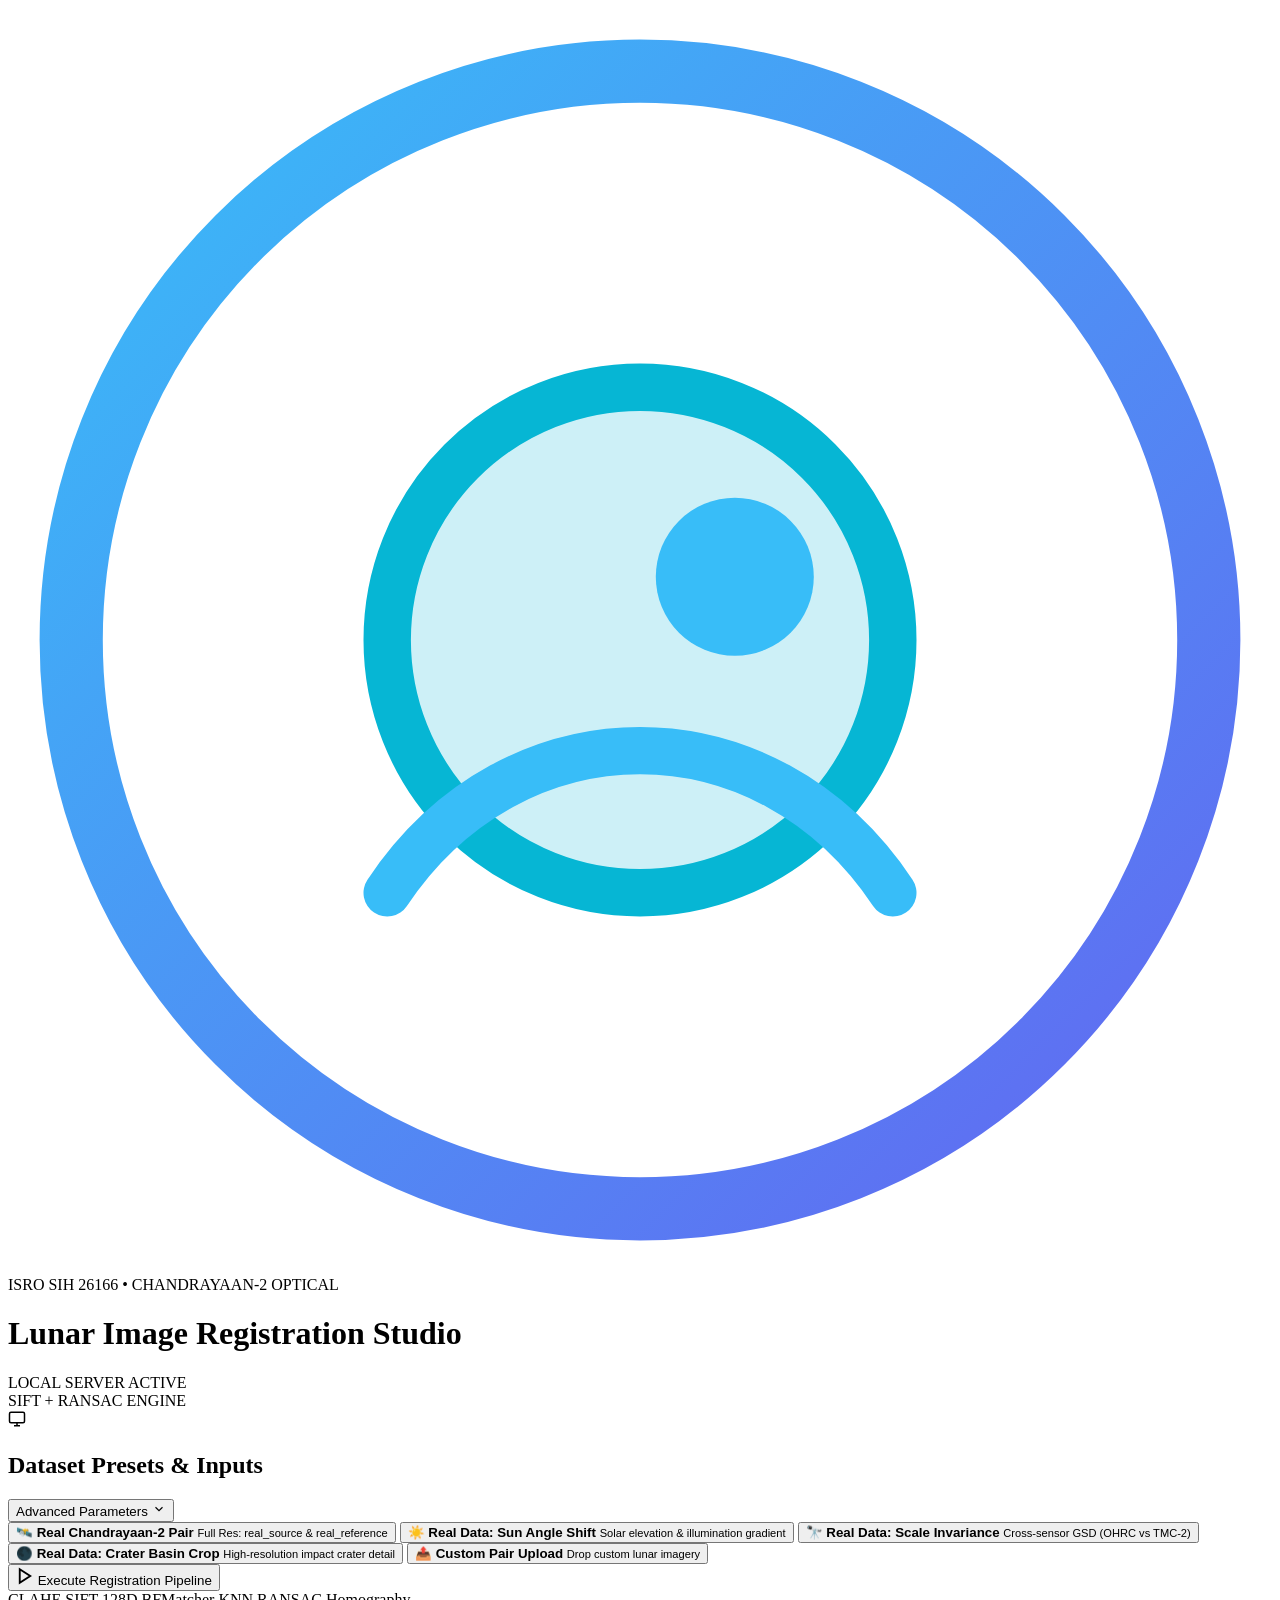
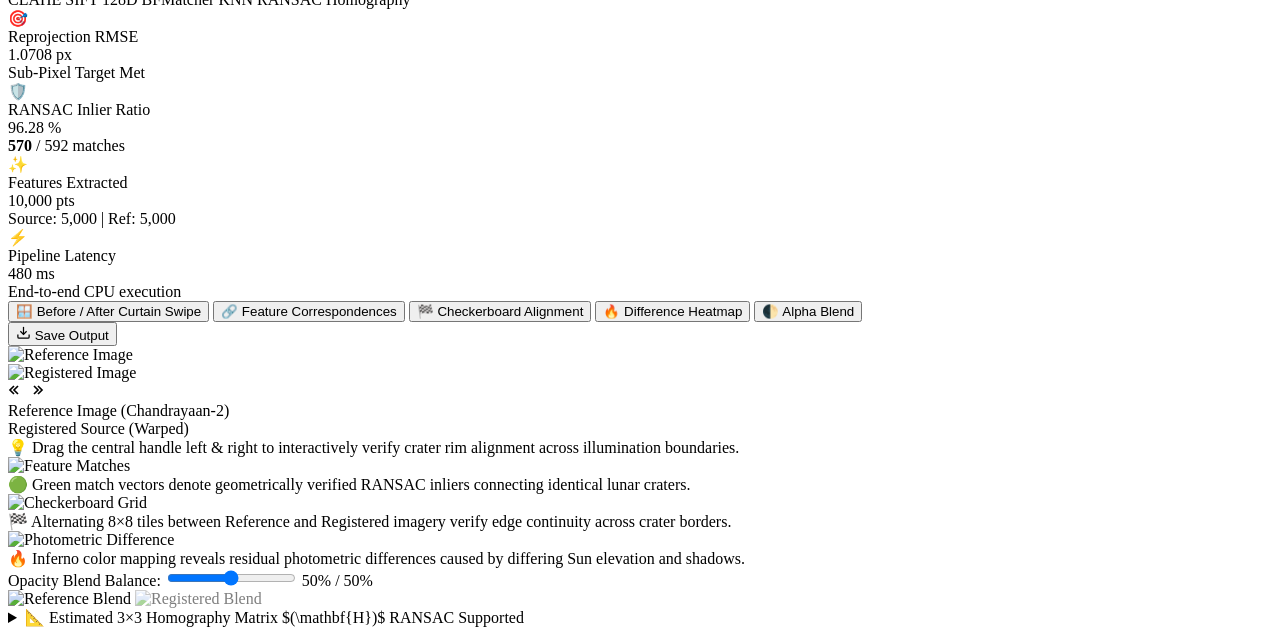
==== web/index.html @ ce44a981 "feat: integrate real Chandrayaan-2 lunar imagery, web studio, benchmarks, and test suite" ====
<!DOCTYPE html>
<html lang="en">
<head>
  <meta charset="UTF-8">
  <meta name="viewport" content="width=device-width, initial-scale=1.0">
  <title>Lunar Image Registration Studio | Chandrayaan-2 Optical Imagery</title>
  <meta name="description" content="Sun-angle and scale invariant image correspondence pipeline for Chandrayaan-2 optical sensors (OHRC, TMC-2, IIRS).">
  <!-- Fonts -->
  <link rel="preconnect" href="https://fonts.googleapis.com">
  <link rel="preconnect" href="https://fonts.gstatic.com" crossorigin>
  <link href="https://fonts.googleapis.com/css2?family=Inter:wght@300;400;500;600;700&family=JetBrains+Mono:wght@400;500;600&family=Outfit:wght@400;500;600;700;800&display=swap" rel="stylesheet">
  <!-- Stylesheet -->
  <link rel="stylesheet" href="/static/css/style.css">
</head>
<body>
  <!-- Starfield background elements -->
  <div class="stars-bg"></div>
  <div class="glow-orb glow-orb-1"></div>
  <div class="glow-orb glow-orb-2"></div>

  <!-- Top Navigation Header -->
  <header class="app-header">
    <div class="header-content">
      <div class="brand-group">
        <div class="mission-crest">
          <svg viewBox="0 0 40 40" fill="none" xmlns="http://www.w3.org/2000/svg">
            <circle cx="20" cy="20" r="18" stroke="url(#crest-grad)" stroke-width="2"/>
            <path d="M20 6 A14 14 0 0 1 34 20 A14 14 0 0 0 20 6 Z" fill="url(#crest-grad)" fill-opacity="0.3"/>
            <circle cx="20" cy="20" r="8" fill="#06b6d4" fill-opacity="0.2" stroke="#06b6d4" stroke-width="1.5"/>
            <circle cx="23" cy="18" r="2.5" fill="#38bdf8"/>
            <path d="M12 28 C16 22 24 22 28 28" stroke="#38bdf8" stroke-width="1.5" stroke-linecap="round"/>
            <defs>
              <linearGradient id="crest-grad" x1="2" y1="2" x2="38" y2="38" gradientUnits="userSpaceOnUse">
                <stop stop-color="#38bdf8"/>
                <stop offset="1" stop-color="#6366f1"/>
              </linearGradient>
            </defs>
          </svg>
        </div>
        <div>
          <div class="mission-tag">
            <span>ISRO SIH 26166</span>
            <span class="dot-separator">•</span>
            <span>CHANDRAYAAN-2 OPTICAL</span>
          </div>
          <h1 class="app-title">Lunar Image Registration Studio</h1>
        </div>
      </div>

      <div class="status-badge-container">
        <div class="status-indicator">
          <span class="pulse-dot"></span>
          <span class="status-text">LOCAL SERVER ACTIVE</span>
        </div>
        <div class="engine-tag">SIFT + RANSAC ENGINE</div>
      </div>
    </div>
  </header>

  <!-- Main Workspace -->
  <main class="main-container">

    <!-- Control & Configuration Bar -->
    <section class="control-panel glass-card">
      <div class="panel-header">
        <div class="section-title">
          <svg width="18" height="18" viewBox="0 0 24 24" fill="none" stroke="currentColor" stroke-width="2">
            <rect x="2" y="3" width="20" height="14" rx="2" ry="2"></rect>
            <line x1="8" y1="21" x2="16" y2="21"></line>
            <line x1="12" y1="17" x2="12" y2="21"></line>
          </svg>
          <h2>Dataset Presets & Inputs</h2>
        </div>
        <button id="toggle-advanced-btn" class="text-btn">
          <span id="advanced-label">Advanced Parameters</span>
          <svg class="chevron-icon" width="14" height="14" viewBox="0 0 24 24" fill="none" stroke="currentColor" stroke-width="2">
            <polyline points="6 9 12 15 18 9"></polyline>
          </svg>
        </button>
      </div>

      <!-- Preset Pills -->
      <div class="preset-selector">
        <button class="preset-btn active" data-preset="primary" id="preset-primary">
          <span class="preset-icon">🛰️</span>
          <span class="preset-info">
            <strong>Real Chandrayaan-2 Pair</strong>
            <small>Full Res: real_source & real_reference</small>
          </span>
        </button>

        <button class="preset-btn" data-preset="illumination" id="preset-illumination">
          <span class="preset-icon">☀️</span>
          <span class="preset-info">
            <strong>Real Data: Sun Angle Shift</strong>
            <small>Solar elevation & illumination gradient</small>
          </span>
        </button>

        <button class="preset-btn" data-preset="scale" id="preset-scale">
          <span class="preset-icon">🔭</span>
          <span class="preset-info">
            <strong>Real Data: Scale Invariance</strong>
            <small>Cross-sensor GSD (OHRC vs TMC-2)</small>
          </span>
        </button>

        <button class="preset-btn" data-preset="crater_crop" id="preset-crater">
          <span class="preset-icon">🌑</span>
          <span class="preset-info">
            <strong>Real Data: Crater Basin Crop</strong>
            <small>High-resolution impact crater detail</small>
          </span>
        </button>

        <button class="preset-btn" data-preset="custom" id="preset-custom">
          <span class="preset-icon">📤</span>
          <span class="preset-info">
            <strong>Custom Pair Upload</strong>
            <small>Drop custom lunar imagery</small>
          </span>
        </button>
      </div>

      <!-- Custom Upload Drawer (hidden by default) -->
      <div id="custom-upload-zone" class="upload-zone-container" style="display: none;">
        <div class="upload-box" id="drop-reference">
          <input type="file" id="ref-file-input" accept="image/*" class="file-input-hidden">
          <div class="upload-box-content">
            <div class="upload-icon">📥</div>
            <p class="upload-label"><strong>Reference Image</strong> (e.g. TMC-2 / Kaguya)</p>
            <span class="file-chosen-name" id="ref-chosen-name">No file selected</span>
          </div>
        </div>

        <div class="upload-box" id="drop-source">
          <input type="file" id="src-file-input" accept="image/*" class="file-input-hidden">
          <div class="upload-box-content">
            <div class="upload-icon">📥</div>
            <p class="upload-label"><strong>Source Image</strong> (e.g. OHRC / Multi-pass)</p>
            <span class="file-chosen-name" id="src-chosen-name">No file selected</span>
          </div>
        </div>
      </div>

      <!-- Advanced Hyperparameters Accordion -->
      <div id="advanced-params-drawer" class="advanced-params-grid" style="display: none;">
        <div class="param-card">
          <div class="param-header">
            <label for="param-nfeatures">SIFT Max Features</label>
            <span class="param-val" id="val-nfeatures">5000</span>
          </div>
          <input type="range" id="param-nfeatures" min="1000" max="8000" step="500" value="5000">
        </div>

        <div class="param-card">
          <div class="param-header">
            <label for="param-ratio">Lowe's Ratio Threshold</label>
            <span class="param-val" id="val-ratio">0.75</span>
          </div>
          <input type="range" id="param-ratio" min="0.50" max="0.95" step="0.05" value="0.75">
        </div>

        <div class="param-card">
          <div class="param-header">
            <label for="param-ransac">RANSAC Reproj Threshold (px)</label>
            <span class="param-val" id="val-ransac">5.0</span>
          </div>
          <input type="range" id="param-ransac" min="1.0" max="10.0" step="0.5" value="5.0">
        </div>

        <div class="param-card">
          <div class="param-header">
            <label for="param-clahe">CLAHE Contrast Clip</label>
            <span class="param-val" id="val-clahe">2.0</span>
          </div>
          <input type="range" id="param-clahe" min="1.0" max="6.0" step="0.5" value="2.0">
        </div>
      </div>

      <!-- Action Bar -->
      <div class="panel-action-bar">
        <button id="run-btn" class="primary-btn glow-btn">
          <span class="btn-spinner" id="btn-spinner" style="display: none;"></span>
          <svg id="btn-icon" width="18" height="18" viewBox="0 0 24 24" fill="none" stroke="currentColor" stroke-width="2.5">
            <polygon points="5 3 19 12 5 21 5 3"></polygon>
          </svg>
          <span id="btn-text">Execute Registration Pipeline</span>
        </button>
        <div class="pipeline-tags">
          <span class="tech-pill">CLAHE</span>
          <span class="tech-pill">SIFT 128D</span>
          <span class="tech-pill">BFMatcher KNN</span>
          <span class="tech-pill">RANSAC Homography</span>
        </div>
      </div>
    </section>

    <!-- Real-time Telemetry Metrics Grid -->
    <section class="telemetry-grid">
      <div class="metric-card glass-card card-cyan">
        <div class="metric-icon">🎯</div>
        <div class="metric-meta">
          <span class="metric-label">Reprojection RMSE</span>
          <div class="metric-number-group">
            <span class="metric-value" id="metric-rmse">1.0708</span>
            <span class="metric-unit">px</span>
          </div>
          <span class="metric-badge badge-success">Sub-Pixel Target Met</span>
        </div>
      </div>

      <div class="metric-card glass-card card-emerald">
        <div class="metric-icon">🛡️</div>
        <div class="metric-meta">
          <span class="metric-label">RANSAC Inlier Ratio</span>
          <div class="metric-number-group">
            <span class="metric-value" id="metric-inlier-ratio">96.28</span>
            <span class="metric-unit">%</span>
          </div>
          <span class="metric-subtext"><strong id="metric-inliers">570</strong> / <span id="metric-matches">592</span> matches</span>
        </div>
      </div>

      <div class="metric-card glass-card card-indigo">
        <div class="metric-icon">✨</div>
        <div class="metric-meta">
          <span class="metric-label">Features Extracted</span>
          <div class="metric-number-group">
            <span class="metric-value" id="metric-keypoints">10,000</span>
            <span class="metric-unit">pts</span>
          </div>
          <span class="metric-subtext">Source: <span id="metric-src-kp">5,000</span> | Ref: <span id="metric-ref-kp">5,000</span></span>
        </div>
      </div>

      <div class="metric-card glass-card card-purple">
        <div class="metric-icon">⚡</div>
        <div class="metric-meta">
          <span class="metric-label">Pipeline Latency</span>
          <div class="metric-number-group">
            <span class="metric-value" id="metric-latency">480</span>
            <span class="metric-unit">ms</span>
          </div>
          <span class="metric-subtext">End-to-end CPU execution</span>
        </div>
      </div>
    </section>

    <!-- Visualization Studio Area -->
    <section class="visualizer-section glass-card">
      <div class="visualizer-header">
        <div class="tab-list">
          <button class="vis-tab active" data-tab="split">
            <span>🪟 Before / After Curtain Swipe</span>
          </button>
          <button class="vis-tab" data-tab="matches">
            <span>🔗 Feature Correspondences</span>
          </button>
          <button class="vis-tab" data-tab="checkerboard">
            <span>🏁 Checkerboard Alignment</span>
          </button>
          <button class="vis-tab" data-tab="difference">
            <span>🔥 Difference Heatmap</span>
          </button>
          <button class="vis-tab" data-tab="blend">
            <span>🌓 Alpha Blend</span>
          </button>
        </div>

        <div class="vis-actions">
          <button id="download-reg-btn" class="secondary-btn" title="Download Registered Image">
            <svg width="15" height="15" viewBox="0 0 24 24" fill="none" stroke="currentColor" stroke-width="2">
              <path d="M21 15v4a2 2 0 0 1-2 2H5a2 2 0 0 1-2-2v-4"></path>
              <polyline points="7 10 12 15 17 10"></polyline>
              <line x1="12" y1="15" x2="12" y2="3"></line>
            </svg>
            <span>Save Output</span>
          </button>
        </div>
      </div>

      <!-- Tab Viewport Container -->
      <div class="tab-viewport">

        <!-- 1. Interactive Split Curtain View -->
        <div class="view-panel active" id="panel-split">
          <div class="split-container" id="split-wrapper">
            <img id="img-reference-bottom" src="" alt="Reference Image" class="split-img base-layer">
            <div class="split-overlay-wrapper" id="split-overlay">
              <img id="img-registered-top" src="" alt="Registered Image" class="split-img top-layer">
            </div>
            <div class="split-divider" id="split-handle">
              <div class="handle-thumb">
                <svg width="16" height="16" viewBox="0 0 24 24" fill="none" stroke="currentColor" stroke-width="2.5">
                  <polyline points="15 18 9 12 15 6"></polyline>
                  <polyline points="9 18 3 12 9 6"></polyline>
                </svg>
                <svg width="16" height="16" viewBox="0 0 24 24" fill="none" stroke="currentColor" stroke-width="2.5">
                  <polyline points="9 18 15 12 9 6"></polyline>
                  <polyline points="15 18 21 12 15 6"></polyline>
                </svg>
              </div>
            </div>
            <div class="layer-pill pill-left">Reference Image (Chandrayaan-2)</div>
            <div class="layer-pill pill-right">Registered Source (Warped)</div>
          </div>
          <div class="view-helper">
            <span>💡 Drag the central handle left & right to interactively verify crater rim alignment across illumination boundaries.</span>
          </div>
        </div>

        <!-- 2. Matches View -->
        <div class="view-panel" id="panel-matches">
          <div class="image-frame">
            <img id="img-matches" src="" alt="Feature Matches" class="fit-image">
          </div>
          <div class="view-helper">
            <span>🟢 Green match vectors denote geometrically verified RANSAC inliers connecting identical lunar craters.</span>
          </div>
        </div>

        <!-- 3. Checkerboard View -->
        <div class="view-panel" id="panel-checkerboard">
          <div class="image-frame">
            <img id="img-checkerboard" src="" alt="Checkerboard Grid" class="fit-image">
          </div>
          <div class="view-helper">
            <span>🏁 Alternating 8×8 tiles between Reference and Registered imagery verify edge continuity across crater borders.</span>
          </div>
        </div>

        <!-- 4. Difference Heatmap View -->
        <div class="view-panel" id="panel-difference">
          <div class="image-frame">
            <img id="img-difference" src="" alt="Photometric Difference" class="fit-image">
          </div>
          <div class="view-helper">
            <span>🔥 Inferno color mapping reveals residual photometric differences caused by differing Sun elevation and shadows.</span>
          </div>
        </div>

        <!-- 5. Alpha Blend View -->
        <div class="view-panel" id="panel-blend">
          <div class="blend-controls">
            <label for="blend-slider">Opacity Blend Balance:</label>
            <input type="range" id="blend-slider" min="0" max="100" value="50">
            <span id="blend-val">50% / 50%</span>
          </div>
          <div class="blend-container">
            <img id="img-blend-ref" src="" alt="Reference Blend" class="blend-layer blend-base">
            <img id="img-blend-reg" src="" alt="Registered Blend" class="blend-layer blend-top" style="opacity: 0.5;">
          </div>
        </div>

      </div>

    </section>

    <!-- Transformation Matrix Accordion -->
    <details class="matrix-accordion glass-card">
      <summary class="matrix-summary">
        <span>📐 Estimated 3×3 Homography Matrix $(\mathbf{H})$</span>
        <span class="matrix-badge">RANSAC Supported</span>
      </summary>
      <div class="matrix-content">
        <pre id="matrix-display" class="matrix-code">Loading matrix...</pre>
      </div>
    </details>

  </main>

  <!-- Notification Toast -->
  <div id="toast" class="toast"></div>

  <!-- JavaScript -->
  <script src="/static/js/app.js"></script>
</body>
</html>
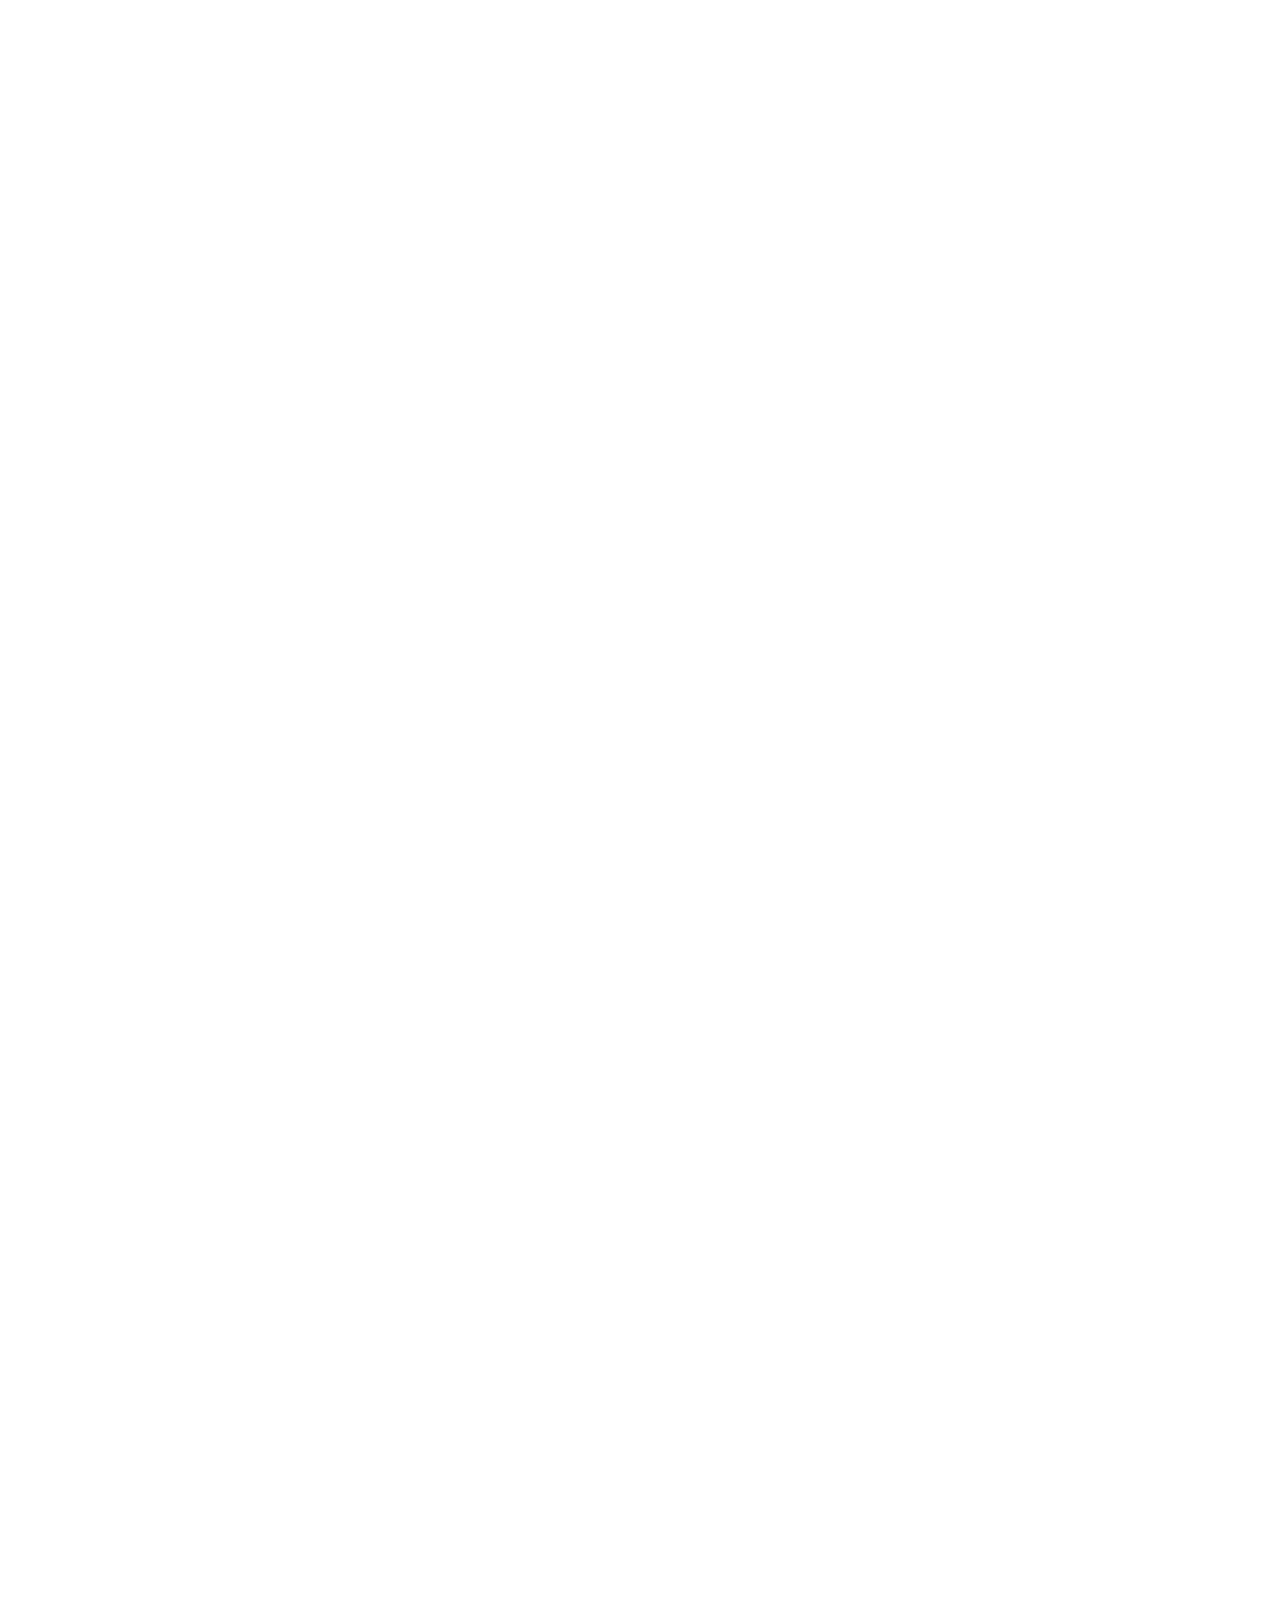
==== commit cabfb4a8: "feat(ui): mission controller aerospace HUD overhaul with Floating UI, AOS, Lucide, and starfield can" ====
--- a/web/index.html
+++ b/web/index.html
@@ -3,353 +3,611 @@
 <head>
   <meta charset="UTF-8">
   <meta name="viewport" content="width=device-width, initial-scale=1.0">
-  <title>Lunar Image Registration Studio | Chandrayaan-2 Optical Imagery</title>
-  <meta name="description" content="Sun-angle and scale invariant image correspondence pipeline for Chandrayaan-2 optical sensors (OHRC, TMC-2, IIRS).">
-  <!-- Fonts -->
+  <title>Chandrayaan-2 Lunar Optical Registration Console | ISRO Deep Space Mission Operations</title>
+  <meta name="description" content="Mission-grade Sun-angle and scale invariant image correspondence console for Chandrayaan-2 optical sensors (OHRC, TMC-2, IIRS).">
+  
+  <!-- Premium Fonts: Space Grotesk, Chakra Petch, Inter, JetBrains Mono -->
   <link rel="preconnect" href="https://fonts.googleapis.com">
   <link rel="preconnect" href="https://fonts.gstatic.com" crossorigin>
-  <link href="https://fonts.googleapis.com/css2?family=Inter:wght@300;400;500;600;700&family=JetBrains+Mono:wght@400;500;600&family=Outfit:wght@400;500;600;700;800&display=swap" rel="stylesheet">
-  <!-- Stylesheet -->
+  <link href="https://fonts.googleapis.com/css2?family=Chakra+Petch:wght@400;500;600;700&family=Inter:wght@300;400;500;600;700&family=JetBrains+Mono:wght@400;500;600;700&family=Space+Grotesk:wght@400;500;600;700&display=swap" rel="stylesheet">
+  
+  <!-- AOS (Animate On Scroll) Library -->
+  <link rel="stylesheet" href="https://unpkg.com/aos@2.3.1/dist/aos.css">
+  
+  <!-- Main Mission Control Stylesheet -->
   <link rel="stylesheet" href="/static/css/style.css">
+
+  <!-- Lucide Icons -->
+  <script src="https://unpkg.com/lucide@latest"></script>
+  
+  <!-- Floating UI -->
+  <script src="https://cdn.jsdelivr.net/npm/@floating-ui/core@1.6.0/dist/floating-ui.core.umd.min.js"></script>
+  <script src="https://cdn.jsdelivr.net/npm/@floating-ui/dom@1.6.3/dist/floating-ui.dom.umd.min.js"></script>
+  
+  <!-- AOS Script -->
+  <script src="https://unpkg.com/aos@2.3.1/dist/aos.js"></script>
 </head>
-<body>
-  <!-- Starfield background elements -->
-  <div class="stars-bg"></div>
-  <div class="glow-orb glow-orb-1"></div>
-  <div class="glow-orb glow-orb-2"></div>
-
-  <!-- Top Navigation Header -->
-  <header class="app-header">
-    <div class="header-content">
-      <div class="brand-group">
-        <div class="mission-crest">
-          <svg viewBox="0 0 40 40" fill="none" xmlns="http://www.w3.org/2000/svg">
-            <circle cx="20" cy="20" r="18" stroke="url(#crest-grad)" stroke-width="2"/>
-            <path d="M20 6 A14 14 0 0 1 34 20 A14 14 0 0 0 20 6 Z" fill="url(#crest-grad)" fill-opacity="0.3"/>
-            <circle cx="20" cy="20" r="8" fill="#06b6d4" fill-opacity="0.2" stroke="#06b6d4" stroke-width="1.5"/>
-            <circle cx="23" cy="18" r="2.5" fill="#38bdf8"/>
-            <path d="M12 28 C16 22 24 22 28 28" stroke="#38bdf8" stroke-width="1.5" stroke-linecap="round"/>
-            <defs>
-              <linearGradient id="crest-grad" x1="2" y1="2" x2="38" y2="38" gradientUnits="userSpaceOnUse">
-                <stop stop-color="#38bdf8"/>
-                <stop offset="1" stop-color="#6366f1"/>
-              </linearGradient>
-            </defs>
-          </svg>
-        </div>
-        <div>
-          <div class="mission-tag">
-            <span>ISRO SIH 26166</span>
-            <span class="dot-separator">•</span>
-            <span>CHANDRAYAAN-2 OPTICAL</span>
-          </div>
-          <h1 class="app-title">Lunar Image Registration Studio</h1>
-        </div>
-      </div>
-
-      <div class="status-badge-container">
-        <div class="status-indicator">
-          <span class="pulse-dot"></span>
-          <span class="status-text">LOCAL SERVER ACTIVE</span>
-        </div>
-        <div class="engine-tag">SIFT + RANSAC ENGINE</div>
+<body class="mission-control-theme">
+  <!-- Interactive Canvas Starfield and Cosmic Atmosphere -->
+  <canvas id="starfield-canvas" class="starfield-canvas"></canvas>
+  <div class="space-ambient-glow glow-cyan"></div>
+  <div class="space-ambient-glow glow-indigo"></div>
+  <div class="space-ambient-glow glow-amber"></div>
+
+  <!-- Top Aerospace Telemetry Header -->
+  <header class="mission-header" data-aos="fade-down" data-aos-duration="700">
+    <div class="header-inner">
+      
+      <!-- Brand & Mission Badge -->
+      <div class="mission-brand">
+        <div class="mission-crest-wrapper">
+          <div class="radar-sweep-ring"></div>
+          <div class="crest-core">
+            <i data-lucide="orbit" class="crest-icon"></i>
+          </div>
+        </div>
+
+        <div class="brand-text-block">
+          <div class="sub-agency-tag">
+            <span class="agency-callsign">ISRO // DEEP SPACE NETWORK</span>
+            <span class="separator-bullet">/</span>
+            <span class="payload-tag">CHANDRAYAAN-2 OPTICAL PAYLOAD</span>
+            <span class="separator-bullet">/</span>
+            <span class="polar-tag">100 KM POLAR ORBIT</span>
+          </div>
+          <h1 class="console-title">Lunar Surface Registration Console</h1>
+        </div>
+      </div>
+
+      <!-- Live Flight Telemetry Status Bar -->
+      <div class="flight-telemetry-bar">
+        
+        <!-- Live Mission Clock -->
+        <div class="telemetry-pill clock-pill" data-tooltip="Orbital Mission Elapsed Time (UTC)">
+          <i data-lucide="clock" class="pill-icon"></i>
+          <div class="pill-data">
+            <span class="pill-label">MISSION UTC</span>
+            <span class="pill-value mono-val" id="mission-clock">--:--:-- UTC</span>
+          </div>
+        </div>
+
+        <!-- Lunar Sub-Solar Angle Indicator -->
+        <div class="telemetry-pill orbit-pill" data-tooltip="Simulated Sun Elevation Azimuth and Optical Orbit Ground Track">
+          <div class="moon-phase-mini" id="mini-moon-phase">
+            <div class="moon-disk">
+              <div class="moon-shadow"></div>
+            </div>
+          </div>
+          <div class="pill-data">
+            <span class="pill-label">SUN ELEVATION</span>
+            <span class="pill-value mono-val">38.4° OBLIQUE</span>
+          </div>
+        </div>
+
+        <!-- Sensor Health -->
+        <div class="telemetry-pill status-pill" data-tooltip="High-Resolution Optical Ingestion Pipeline Status">
+          <span class="radar-blip"></span>
+          <div class="pill-data">
+            <span class="pill-label">PIPELINE CORE</span>
+            <span class="pill-value status-active">ONLINE • SIFT+RANSAC</span>
+          </div>
+        </div>
+
+        <!-- Audio Telemetry Toggle -->
+        <button id="audio-toggle-btn" class="audio-hud-btn" data-tooltip="Toggle Mission Control Sound FX" aria-label="Toggle Mission Audio">
+          <i data-lucide="volume-2" id="audio-icon"></i>
+        </button>
+
+      </div>
+    </div>
+
+    <!-- Telemetry Ticker Strip -->
+    <div class="telemetry-ticker-strip">
+      <div class="ticker-content">
+        <span class="ticker-item"><strong class="cyan">PRIMARY SENSORS:</strong> OHRC (0.25m GSD) • TMC-2 (5.0m STEREO)</span>
+        <span class="ticker-sep">■</span>
+        <span class="ticker-item"><strong class="emerald">GEOREFERENCING:</strong> SELENE/KAGUYA TC & LROC WAC FRAMEWORKS</span>
+        <span class="ticker-sep">■</span>
+        <span class="ticker-item"><strong class="indigo">TARGET REGION:</strong> DIOPHANTUS / TYCHO CRATER EJECTA BLANKET</span>
+        <span class="ticker-sep">■</span>
+        <span class="ticker-item"><strong class="amber">CONSTRAINTS:</strong> SUN-ANGLE ILLUMINATION & MULTI-GSD SCALE INVARIANCE</span>
       </div>
     </div>
   </header>
 
-  <!-- Main Workspace -->
-  <main class="main-container">
-
-    <!-- Control & Configuration Bar -->
-    <section class="control-panel glass-card">
-      <div class="panel-header">
-        <div class="section-title">
-          <svg width="18" height="18" viewBox="0 0 24 24" fill="none" stroke="currentColor" stroke-width="2">
-            <rect x="2" y="3" width="20" height="14" rx="2" ry="2"></rect>
-            <line x1="8" y1="21" x2="16" y2="21"></line>
-            <line x1="12" y1="17" x2="12" y2="21"></line>
-          </svg>
-          <h2>Dataset Presets & Inputs</h2>
-        </div>
-        <button id="toggle-advanced-btn" class="text-btn">
-          <span id="advanced-label">Advanced Parameters</span>
-          <svg class="chevron-icon" width="14" height="14" viewBox="0 0 24 24" fill="none" stroke="currentColor" stroke-width="2">
-            <polyline points="6 9 12 15 18 9"></polyline>
-          </svg>
+  <!-- Main Flight Operations Console -->
+  <main class="console-workspace">
+
+    <!-- TOP SECTION: Observation Pair Selection & Control Bay -->
+    <section class="hud-card mission-control-bay" data-aos="fade-up" data-aos-duration="600">
+      
+      <!-- Panel Header -->
+      <div class="hud-card-header">
+        <div class="hud-title-group">
+          <div class="hud-bracket left"></div>
+          <i data-lucide="layers" class="hud-icon cyan"></i>
+          <div>
+            <h2 class="hud-heading">Optical Observation Datasets</h2>
+            <p class="hud-subheading">Select calibrated real Chandrayaan-2 lunar optical imagery or ingest custom mission frames</p>
+          </div>
+          <div class="hud-bracket right"></div>
+        </div>
+
+        <button id="toggle-advanced-btn" class="hud-secondary-btn" data-tooltip="Configure feature extraction density, Lowe's ratio, and RANSAC threshold">
+          <i data-lucide="sliders" class="btn-icon-svg"></i>
+          <span id="advanced-label">Algorithm Parameters</span>
+          <i data-lucide="chevron-down" class="chevron-icon"></i>
         </button>
       </div>
 
-      <!-- Preset Pills -->
-      <div class="preset-selector">
-        <button class="preset-btn active" data-preset="primary" id="preset-primary">
-          <span class="preset-icon">🛰️</span>
-          <span class="preset-info">
-            <strong>Real Chandrayaan-2 Pair</strong>
-            <small>Full Res: real_source & real_reference</small>
+      <!-- Dataset Preset Deck (5 Mission Modes) -->
+      <div class="preset-selector-deck" id="preset-container">
+        
+        <button class="preset-card active" data-preset="primary" id="preset-primary" data-tooltip="Calibrated real Chandrayaan-2 full-aperture optical observation pair">
+          <div class="preset-status-indicator"></div>
+          <div class="preset-icon-box">
+            <i data-lucide="satellite" class="p-icon"></i>
+          </div>
+          <div class="preset-content">
+            <div class="preset-tag">MODE 01 // CALIBRATED REAL</div>
+            <strong class="preset-name">Chandrayaan-2 Primary Pair</strong>
+            <span class="preset-desc">Full optical resolution: real_source & real_reference</span>
+          </div>
+          <div class="preset-badge">REAL DATA</div>
+        </button>
+
+        <button class="preset-card" data-preset="illumination" id="preset-illumination" data-tooltip="Evaluates correspondence stability under acute Sun elevation lighting angle shifts">
+          <div class="preset-status-indicator"></div>
+          <div class="preset-icon-box">
+            <i data-lucide="sun-medium" class="p-icon"></i>
+          </div>
+          <div class="preset-content">
+            <div class="preset-tag">MODE 02 // ILLUMINATION SHIFT</div>
+            <strong class="preset-name">Sun-Angle Invariance</strong>
+            <span class="preset-desc">Solar elevation gradients & steep crater wall shadows</span>
+          </div>
+          <div class="preset-badge">SUN INVARIANT</div>
+        </button>
+
+        <button class="preset-card" data-preset="scale" id="preset-scale" data-tooltip="Cross-sensor spatial resolution mismatch between OHRC and TMC-2">
+          <div class="preset-status-indicator"></div>
+          <div class="preset-icon-box">
+            <i data-lucide="maximize-2" class="p-icon"></i>
+          </div>
+          <div class="preset-content">
+            <div class="preset-tag">MODE 03 // GSD MISMATCH</div>
+            <strong class="preset-name">Scale Invariance</strong>
+            <span class="preset-desc">Cross-sensor ground resolution (0.25m vs 5.0m GSD)</span>
+          </div>
+          <div class="preset-badge">MULTI-SCALE</div>
+        </button>
+
+        <button class="preset-card" data-preset="crater_crop" id="preset-crater" data-tooltip="High-resolution morphological evaluation around impact crater rims">
+          <div class="preset-status-indicator"></div>
+          <div class="preset-icon-box">
+            <i data-lucide="disc-3" class="p-icon"></i>
+          </div>
+          <div class="preset-content">
+            <div class="preset-tag">MODE 04 // MORPHOLOGY</div>
+            <strong class="preset-name">High-Res Crater Basin</strong>
+            <span class="preset-desc">Micro-crater ejecta morphology & structural rims</span>
+          </div>
+          <div class="preset-badge">BASIN FOCUS</div>
+        </button>
+
+        <button class="preset-card" data-preset="custom" id="preset-custom" data-tooltip="Upload your own lunar satellite imagery for registration">
+          <div class="preset-status-indicator"></div>
+          <div class="preset-icon-box">
+            <i data-lucide="upload-cloud" class="p-icon"></i>
+          </div>
+          <div class="preset-content">
+            <div class="preset-tag">MODE 05 // CUSTOM INGEST</div>
+            <strong class="preset-name">Custom Frame Ingestion</strong>
+            <span class="preset-desc">Drag & drop raw Chandrayaan / LROC / Kaguya imagery</span>
+          </div>
+          <div class="preset-badge">USER PAYLOAD</div>
+        </button>
+
+      </div>
+
+      <!-- Custom Ingest Dropzone Drawer -->
+      <div id="custom-upload-zone" class="upload-zone-container" style="display: none;">
+        <div class="upload-hud-target" id="drop-reference">
+          <input type="file" id="ref-file-input" accept="image/*" class="file-input-hidden">
+          <div class="upload-hud-reticle">
+            <i data-lucide="target" class="reticle-icon"></i>
+          </div>
+          <div class="upload-meta">
+            <span class="upload-slot-tag">TARGET FRAME 01</span>
+            <p class="upload-title">Reference Image (e.g. TMC-2 / Orthomap)</p>
+            <span class="upload-subtext">Click or drop geotiff, png, or jpg</span>
+            <span class="file-chosen-name" id="ref-chosen-name">No file selected</span>
+          </div>
+        </div>
+
+        <div class="upload-hud-target" id="drop-source">
+          <input type="file" id="src-file-input" accept="image/*" class="file-input-hidden">
+          <div class="upload-hud-reticle">
+            <i data-lucide="crosshair" class="reticle-icon"></i>
+          </div>
+          <div class="upload-meta">
+            <span class="upload-slot-tag">TARGET FRAME 02</span>
+            <p class="upload-title">Source Image (e.g. OHRC / Multi-Pass Frame)</p>
+            <span class="upload-subtext">Click or drop optical pass image</span>
+            <span class="file-chosen-name" id="src-chosen-name">No file selected</span>
+          </div>
+        </div>
+      </div>
+
+      <!-- Advanced Mathematical Hyperparameters Drawer -->
+      <div id="advanced-params-drawer" class="advanced-params-deck" style="display: none;">
+        
+        <div class="param-input-box" data-tooltip="Maximum number of scale-space octave features detected by SIFT">
+          <div class="param-top">
+            <label for="param-nfeatures">SIFT MAX KEYPOINTS</label>
+            <span class="param-live-val" id="val-nfeatures">5000</span>
+          </div>
+          <div class="range-wrapper">
+            <input type="range" id="param-nfeatures" min="1000" max="8000" step="500" value="5000">
+          </div>
+          <span class="param-hint">Dense coverage for rugged lunar crater rims</span>
+        </div>
+
+        <div class="param-input-box" data-tooltip="Lowe's nearest/second-nearest neighbor distance ratio for disambiguation">
+          <div class="param-top">
+            <label for="param-ratio">LOWE'S RATIO THRESHOLD</label>
+            <span class="param-live-val" id="val-ratio">0.75</span>
+          </div>
+          <div class="range-wrapper">
+            <input type="range" id="param-ratio" min="0.50" max="0.95" step="0.05" value="0.75">
+          </div>
+          <span class="param-hint">Rejects repetitive texture ambiguities</span>
+        </div>
+
+        <div class="param-input-box" data-tooltip="Maximum reprojection distance error allowed for inlier classification in RANSAC">
+          <div class="param-top">
+            <label for="param-ransac">RANSAC TOLERANCE (PX)</label>
+            <span class="param-live-val" id="val-ransac">5.0</span>
+          </div>
+          <div class="range-wrapper">
+            <input type="range" id="param-ransac" min="1.0" max="10.0" step="0.5" value="5.0">
+          </div>
+          <span class="param-hint">Sub-pixel geometric consensus bounds</span>
+        </div>
+
+        <div class="param-input-box" data-tooltip="Contrast Limited Adaptive Histogram Equalization clip limit for illumination equalization">
+          <div class="param-top">
+            <label for="param-clahe">CLAHE CONTRAST CLIP</label>
+            <span class="param-live-val" id="val-clahe">2.0</span>
+          </div>
+          <div class="range-wrapper">
+            <input type="range" id="param-clahe" min="1.0" max="6.0" step="0.5" value="2.0">
+          </div>
+          <span class="param-hint">Mitigates deep lunar crater shadows</span>
+        </div>
+
+      </div>
+
+      <!-- Execution Launch Bar -->
+      <div class="launch-action-bar">
+        
+        <div class="launch-btn-group">
+          <button id="run-btn" class="flight-launch-btn">
+            <span class="btn-glow-pulse"></span>
+            <span class="btn-spinner" id="btn-spinner" style="display: none;"></span>
+            <i data-lucide="play" id="btn-icon" class="launch-icon"></i>
+            <span id="btn-text">Execute Registration Pipeline</span>
+          </button>
+        </div>
+
+        <div class="pipeline-flow-monitor">
+          <div class="pipeline-step active" data-tooltip="Enhances local contrast while clipping extreme solar glints">
+            <span class="step-num">01</span>
+            <span class="step-label">CLAHE EQUALIZATION</span>
+          </div>
+          <div class="pipeline-step-arrow">→</div>
+          <div class="pipeline-step active" data-tooltip="Detects scale-space extrema and computes 128-dimensional orientation vectors">
+            <span class="step-num">02</span>
+            <span class="step-label">SIFT 128D DETECTOR</span>
+          </div>
+          <div class="pipeline-step-arrow">→</div>
+          <div class="pipeline-step active" data-tooltip="KNN search with Lowe's ratio test and mutual consistency check">
+            <span class="step-num">03</span>
+            <span class="step-label">KNN CORRESPONDENCE</span>
+          </div>
+          <div class="pipeline-step-arrow">→</div>
+          <div class="pipeline-step active" data-tooltip="Random Sample Consensus solves 3×3 projective homography matrix">
+            <span class="step-num">04</span>
+            <span class="step-label">RANSAC HOMOGRAPHY</span>
+          </div>
+        </div>
+
+      </div>
+
+    </section>
+
+    <!-- MIDDLE SECTION: High-Precision Flight Telemetry Readouts -->
+    <section class="telemetry-hud-grid" data-aos="fade-up" data-aos-duration="600" data-aos-delay="100">
+      
+      <!-- Metric 1: Reprojection RMSE -->
+      <div class="telemetry-hud-card card-cyan" data-tooltip="Root Mean Square Error of transformed inlier feature points. Values < 1.5 px denote sub-pixel alignment accuracy.">
+        <div class="card-corner-bracket top-left"></div>
+        <div class="card-corner-bracket top-right"></div>
+        <div class="card-corner-bracket btm-left"></div>
+        <div class="card-corner-bracket btm-right"></div>
+
+        <div class="card-head">
+          <span class="card-sensor-tag">GEOMETRIC ACCURACY</span>
+          <i data-lucide="crosshair" class="hud-card-icon cyan"></i>
+        </div>
+        
+        <div class="card-metric-body">
+          <span class="metric-title">Reprojection RMSE</span>
+          <div class="metric-readout">
+            <span class="metric-number mono-display" id="metric-rmse">1.0708</span>
+            <span class="metric-unit-text">px</span>
+          </div>
+        </div>
+
+        <div class="card-foot">
+          <span class="hud-status-badge badge-cyan">
+            <i data-lucide="check-circle-2" class="badge-mini-icon"></i>
+            Sub-Pixel Target Met (&lt; 1.5 px)
           </span>
-        </button>
-
-        <button class="preset-btn" data-preset="illumination" id="preset-illumination">
-          <span class="preset-icon">☀️</span>
-          <span class="preset-info">
-            <strong>Real Data: Sun Angle Shift</strong>
-            <small>Solar elevation & illumination gradient</small>
+        </div>
+      </div>
+
+      <!-- Metric 2: RANSAC Inlier Ratio -->
+      <div class="telemetry-hud-card card-emerald" data-tooltip="Ratio of geometrically consistent matches accepted by RANSAC over total putative correspondences. High ratios (> 90%) confirm robust correspondence.">
+        <div class="card-corner-bracket top-left"></div>
+        <div class="card-corner-bracket top-right"></div>
+        <div class="card-corner-bracket btm-left"></div>
+        <div class="card-corner-bracket btm-right"></div>
+
+        <div class="card-head">
+          <span class="card-sensor-tag">CONSENSUS INTEGRITY</span>
+          <i data-lucide="shield-check" class="hud-card-icon emerald"></i>
+        </div>
+
+        <div class="card-metric-body">
+          <span class="metric-title">RANSAC Inlier Ratio</span>
+          <div class="metric-readout">
+            <span class="metric-number mono-display" id="metric-inlier-ratio">96.28</span>
+            <span class="metric-unit-text">%</span>
+          </div>
+        </div>
+
+        <div class="card-foot">
+          <div class="inlier-breakdown">
+            <span class="inlier-label">Inliers:</span>
+            <strong id="metric-inliers" class="emerald">570</strong>
+            <span class="inlier-divider">/</span>
+            <span class="inlier-total" id="metric-matches">592 matches</span>
+          </div>
+        </div>
+      </div>
+
+      <!-- Metric 3: Feature Density -->
+      <div class="telemetry-hud-card card-indigo" data-tooltip="Total invariant scale-space keypoint descriptors extracted across source and reference lunar terrain frames.">
+        <div class="card-corner-bracket top-left"></div>
+        <div class="card-corner-bracket top-right"></div>
+        <div class="card-corner-bracket btm-left"></div>
+        <div class="card-corner-bracket btm-right"></div>
+
+        <div class="card-head">
+          <span class="card-sensor-tag">DESCRIPTORS EXTRACTED</span>
+          <i data-lucide="sparkles" class="hud-card-icon indigo"></i>
+        </div>
+
+        <div class="card-metric-body">
+          <span class="metric-title">Total Keypoints</span>
+          <div class="metric-readout">
+            <span class="metric-number mono-display" id="metric-keypoints">10,000</span>
+            <span class="metric-unit-text">pts</span>
+          </div>
+        </div>
+
+        <div class="card-foot">
+          <div class="inlier-breakdown">
+            <span>Src: <strong id="metric-src-kp">5,000</strong></span>
+            <span class="inlier-divider">•</span>
+            <span>Ref: <strong id="metric-ref-kp">5,000</strong></span>
+          </div>
+        </div>
+      </div>
+
+      <!-- Metric 4: Computation Latency -->
+      <div class="telemetry-hud-card card-amber" data-tooltip="End-to-end processing execution time for preprocessing, feature detection, descriptor computation, matching, and perspective transformation.">
+        <div class="card-corner-bracket top-left"></div>
+        <div class="card-corner-bracket top-right"></div>
+        <div class="card-corner-bracket btm-left"></div>
+        <div class="card-corner-bracket btm-right"></div>
+
+        <div class="card-head">
+          <span class="card-sensor-tag">SYSTEM VELOCITY</span>
+          <i data-lucide="zap" class="hud-card-icon amber"></i>
+        </div>
+
+        <div class="card-metric-body">
+          <span class="metric-title">Pipeline Latency</span>
+          <div class="metric-readout">
+            <span class="metric-number mono-display" id="metric-latency">480</span>
+            <span class="metric-unit-text">ms</span>
+          </div>
+        </div>
+
+        <div class="card-foot">
+          <span class="hud-status-badge badge-amber">
+            <i data-lucide="cpu" class="badge-mini-icon"></i>
+            Real-Time Edge CPU Exec
           </span>
-        </button>
-
-        <button class="preset-btn" data-preset="scale" id="preset-scale">
-          <span class="preset-icon">🔭</span>
-          <span class="preset-info">
-            <strong>Real Data: Scale Invariance</strong>
-            <small>Cross-sensor GSD (OHRC vs TMC-2)</small>
-          </span>
-        </button>
-
-        <button class="preset-btn" data-preset="crater_crop" id="preset-crater">
-          <span class="preset-icon">🌑</span>
-          <span class="preset-info">
-            <strong>Real Data: Crater Basin Crop</strong>
-            <small>High-resolution impact crater detail</small>
-          </span>
-        </button>
-
-        <button class="preset-btn" data-preset="custom" id="preset-custom">
-          <span class="preset-icon">📤</span>
-          <span class="preset-info">
-            <strong>Custom Pair Upload</strong>
-            <small>Drop custom lunar imagery</small>
-          </span>
-        </button>
-      </div>
-
-      <!-- Custom Upload Drawer (hidden by default) -->
-      <div id="custom-upload-zone" class="upload-zone-container" style="display: none;">
-        <div class="upload-box" id="drop-reference">
-          <input type="file" id="ref-file-input" accept="image/*" class="file-input-hidden">
-          <div class="upload-box-content">
-            <div class="upload-icon">📥</div>
-            <p class="upload-label"><strong>Reference Image</strong> (e.g. TMC-2 / Kaguya)</p>
-            <span class="file-chosen-name" id="ref-chosen-name">No file selected</span>
-          </div>
-        </div>
-
-        <div class="upload-box" id="drop-source">
-          <input type="file" id="src-file-input" accept="image/*" class="file-input-hidden">
-          <div class="upload-box-content">
-            <div class="upload-icon">📥</div>
-            <p class="upload-label"><strong>Source Image</strong> (e.g. OHRC / Multi-pass)</p>
-            <span class="file-chosen-name" id="src-chosen-name">No file selected</span>
-          </div>
-        </div>
-      </div>
-
-      <!-- Advanced Hyperparameters Accordion -->
-      <div id="advanced-params-drawer" class="advanced-params-grid" style="display: none;">
-        <div class="param-card">
-          <div class="param-header">
-            <label for="param-nfeatures">SIFT Max Features</label>
-            <span class="param-val" id="val-nfeatures">5000</span>
-          </div>
-          <input type="range" id="param-nfeatures" min="1000" max="8000" step="500" value="5000">
-        </div>
-
-        <div class="param-card">
-          <div class="param-header">
-            <label for="param-ratio">Lowe's Ratio Threshold</label>
-            <span class="param-val" id="val-ratio">0.75</span>
-          </div>
-          <input type="range" id="param-ratio" min="0.50" max="0.95" step="0.05" value="0.75">
-        </div>
-
-        <div class="param-card">
-          <div class="param-header">
-            <label for="param-ransac">RANSAC Reproj Threshold (px)</label>
-            <span class="param-val" id="val-ransac">5.0</span>
-          </div>
-          <input type="range" id="param-ransac" min="1.0" max="10.0" step="0.5" value="5.0">
-        </div>
-
-        <div class="param-card">
-          <div class="param-header">
-            <label for="param-clahe">CLAHE Contrast Clip</label>
-            <span class="param-val" id="val-clahe">2.0</span>
-          </div>
-          <input type="range" id="param-clahe" min="1.0" max="6.0" step="0.5" value="2.0">
-        </div>
-      </div>
-
-      <!-- Action Bar -->
-      <div class="panel-action-bar">
-        <button id="run-btn" class="primary-btn glow-btn">
-          <span class="btn-spinner" id="btn-spinner" style="display: none;"></span>
-          <svg id="btn-icon" width="18" height="18" viewBox="0 0 24 24" fill="none" stroke="currentColor" stroke-width="2.5">
-            <polygon points="5 3 19 12 5 21 5 3"></polygon>
-          </svg>
-          <span id="btn-text">Execute Registration Pipeline</span>
-        </button>
-        <div class="pipeline-tags">
-          <span class="tech-pill">CLAHE</span>
-          <span class="tech-pill">SIFT 128D</span>
-          <span class="tech-pill">BFMatcher KNN</span>
-          <span class="tech-pill">RANSAC Homography</span>
-        </div>
-      </div>
+        </div>
+      </div>
+
     </section>
 
-    <!-- Real-time Telemetry Metrics Grid -->
-    <section class="telemetry-grid">
-      <div class="metric-card glass-card card-cyan">
-        <div class="metric-icon">🎯</div>
-        <div class="metric-meta">
-          <span class="metric-label">Reprojection RMSE</span>
-          <div class="metric-number-group">
-            <span class="metric-value" id="metric-rmse">1.0708</span>
-            <span class="metric-unit">px</span>
-          </div>
-          <span class="metric-badge badge-success">Sub-Pixel Target Met</span>
-        </div>
-      </div>
-
-      <div class="metric-card glass-card card-emerald">
-        <div class="metric-icon">🛡️</div>
-        <div class="metric-meta">
-          <span class="metric-label">RANSAC Inlier Ratio</span>
-          <div class="metric-number-group">
-            <span class="metric-value" id="metric-inlier-ratio">96.28</span>
-            <span class="metric-unit">%</span>
-          </div>
-          <span class="metric-subtext"><strong id="metric-inliers">570</strong> / <span id="metric-matches">592</span> matches</span>
-        </div>
-      </div>
-
-      <div class="metric-card glass-card card-indigo">
-        <div class="metric-icon">✨</div>
-        <div class="metric-meta">
-          <span class="metric-label">Features Extracted</span>
-          <div class="metric-number-group">
-            <span class="metric-value" id="metric-keypoints">10,000</span>
-            <span class="metric-unit">pts</span>
-          </div>
-          <span class="metric-subtext">Source: <span id="metric-src-kp">5,000</span> | Ref: <span id="metric-ref-kp">5,000</span></span>
-        </div>
-      </div>
-
-      <div class="metric-card glass-card card-purple">
-        <div class="metric-icon">⚡</div>
-        <div class="metric-meta">
-          <span class="metric-label">Pipeline Latency</span>
-          <div class="metric-number-group">
-            <span class="metric-value" id="metric-latency">480</span>
-            <span class="metric-unit">ms</span>
-          </div>
-          <span class="metric-subtext">End-to-end CPU execution</span>
-        </div>
-      </div>
-    </section>
-
-    <!-- Visualization Studio Area -->
-    <section class="visualizer-section glass-card">
-      <div class="visualizer-header">
-        <div class="tab-list">
-          <button class="vis-tab active" data-tab="split">
-            <span>🪟 Before / After Curtain Swipe</span>
+    <!-- BOTTOM SECTION: Multi-Spectral Optical Visualization Bay -->
+    <section class="hud-card visualization-studio-card" data-aos="fade-up" data-aos-duration="600" data-aos-delay="200">
+      
+      <!-- Studio Control Bar -->
+      <div class="studio-header">
+        
+        <!-- Tab Selectors -->
+        <div class="studio-tabs" role="tablist">
+          
+          <button class="vis-tab active" data-tab="split" role="tab" data-tooltip="Interactive split curtain slider comparing reference and registered lunar imagery">
+            <i data-lucide="split" class="tab-icon"></i>
+            <span>Curtain Swipe</span>
           </button>
-          <button class="vis-tab" data-tab="matches">
-            <span>🔗 Feature Correspondences</span>
+
+          <button class="vis-tab" data-tab="matches" role="tab" data-tooltip="Geometric correspondence vectors connecting verified crater landmarks">
+            <i data-lucide="git-commit" class="tab-icon"></i>
+            <span>Feature Matches</span>
           </button>
-          <button class="vis-tab" data-tab="checkerboard">
-            <span>🏁 Checkerboard Alignment</span>
+
+          <button class="vis-tab" data-tab="checkerboard" role="tab" data-tooltip="Alternating 8×8 tiles showing crater boundary alignment">
+            <i data-lucide="grid" class="tab-icon"></i>
+            <span>Checkerboard</span>
           </button>
-          <button class="vis-tab" data-tab="difference">
-            <span>🔥 Difference Heatmap</span>
+
+          <button class="vis-tab" data-tab="difference" role="tab" data-tooltip="Inferno colormap highlighting residual photometric difference from Sun angle shifts">
+            <i data-lucide="flame" class="tab-icon"></i>
+            <span>Difference Heatmap</span>
           </button>
-          <button class="vis-tab" data-tab="blend">
-            <span>🌓 Alpha Blend</span>
+
+          <button class="vis-tab" data-tab="blend" role="tab" data-tooltip="Continuous opacity alpha-blending slider">
+            <i data-lucide="blend" class="tab-icon"></i>
+            <span>Alpha Blend</span>
           </button>
-        </div>
-
-        <div class="vis-actions">
-          <button id="download-reg-btn" class="secondary-btn" title="Download Registered Image">
-            <svg width="15" height="15" viewBox="0 0 24 24" fill="none" stroke="currentColor" stroke-width="2">
-              <path d="M21 15v4a2 2 0 0 1-2 2H5a2 2 0 0 1-2-2v-4"></path>
-              <polyline points="7 10 12 15 17 10"></polyline>
-              <line x1="12" y1="15" x2="12" y2="3"></line>
-            </svg>
+
+        </div>
+
+        <!-- Studio Quick Toolbar -->
+        <div class="studio-quick-tools">
+          
+          <!-- Live Cursor Reticle Readout -->
+          <div class="surface-telemetry-hud" id="surface-hud">
+            <span class="hud-coord-item">X: <strong id="hud-coord-x" class="cyan">000</strong></span>
+            <span class="hud-coord-item">Y: <strong id="hud-coord-y" class="cyan">000</strong></span>
+            <span class="hud-coord-item">REFLECTANCE: <strong id="hud-coord-val" class="emerald">0.82</strong></span>
+          </div>
+
+          <!-- Save Output Action -->
+          <button id="download-reg-btn" class="hud-secondary-btn" data-tooltip="Save calibrated registered high-resolution lunar image">
+            <i data-lucide="download" class="btn-icon-svg"></i>
             <span>Save Output</span>
           </button>
-        </div>
-      </div>
-
-      <!-- Tab Viewport Container -->
-      <div class="tab-viewport">
-
-        <!-- 1. Interactive Split Curtain View -->
+
+        </div>
+
+      </div>
+
+      <!-- Main Visualizer Viewport -->
+      <div class="visualizer-viewport-wrapper">
+        
+        <!-- HUD Corner Overlay Accents -->
+        <div class="viewport-hud-bracket top-left"></div>
+        <div class="viewport-hud-bracket top-right"></div>
+        <div class="viewport-hud-bracket btm-left"></div>
+        <div class="viewport-hud-bracket btm-right"></div>
+
+        <!-- Lunar Scale Bar & Sun Vector HUD elements -->
+        <div class="viewport-overlay-elements">
+          <div class="lunar-scale-bar" data-tooltip="Ground Sampling Distance spatial reference">
+            <div class="scale-ticks">
+              <span class="tick"></span>
+              <span class="tick-line"></span>
+              <span class="tick"></span>
+            </div>
+            <span class="scale-label">250 METERS</span>
+          </div>
+
+          <div class="sun-vector-widget" data-tooltip="Sub-solar illumination vector azimuth">
+            <div class="sun-compass-ring">
+              <div class="sun-arrow-pivot" style="transform: rotate(38deg);">
+                <span class="sun-arrow"></span>
+              </div>
+            </div>
+            <span class="sun-label">SUN 38° AZ</span>
+          </div>
+        </div>
+
+        <!-- VIEW PANEL 1: Interactive Split Curtain View -->
         <div class="view-panel active" id="panel-split">
           <div class="split-container" id="split-wrapper">
-            <img id="img-reference-bottom" src="" alt="Reference Image" class="split-img base-layer">
+            <img id="img-reference-bottom" src="" alt="Chandrayaan-2 Reference Image" class="split-img base-layer">
             <div class="split-overlay-wrapper" id="split-overlay">
-              <img id="img-registered-top" src="" alt="Registered Image" class="split-img top-layer">
+              <img id="img-registered-top" src="" alt="Registered Lunar Image" class="split-img top-layer">
             </div>
             <div class="split-divider" id="split-handle">
               <div class="handle-thumb">
-                <svg width="16" height="16" viewBox="0 0 24 24" fill="none" stroke="currentColor" stroke-width="2.5">
-                  <polyline points="15 18 9 12 15 6"></polyline>
-                  <polyline points="9 18 3 12 9 6"></polyline>
-                </svg>
-                <svg width="16" height="16" viewBox="0 0 24 24" fill="none" stroke="currentColor" stroke-width="2.5">
-                  <polyline points="9 18 15 12 9 6"></polyline>
-                  <polyline points="15 18 21 12 15 6"></polyline>
-                </svg>
+                <i data-lucide="chevrons-left-right" class="thumb-icon"></i>
               </div>
             </div>
-            <div class="layer-pill pill-left">Reference Image (Chandrayaan-2)</div>
-            <div class="layer-pill pill-right">Registered Source (Warped)</div>
-          </div>
-          <div class="view-helper">
-            <span>💡 Drag the central handle left & right to interactively verify crater rim alignment across illumination boundaries.</span>
-          </div>
-        </div>
-
-        <!-- 2. Matches View -->
+            <div class="layer-pill pill-left">
+              <i data-lucide="orbit" class="layer-pill-icon"></i>
+              <span>Reference Image (Chandrayaan-2)</span>
+            </div>
+            <div class="layer-pill pill-right">
+              <i data-lucide="satellite" class="layer-pill-icon"></i>
+              <span>Registered Source (Projected)</span>
+            </div>
+          </div>
+          <div class="view-helper-bar">
+            <i data-lucide="info" class="helper-icon"></i>
+            <span>Interactive Multi-Aperture Curtain: Drag central handle horizontally to inspect crater rim alignment across illumination boundaries.</span>
+          </div>
+        </div>
+
+        <!-- VIEW PANEL 2: Correspondences View -->
         <div class="view-panel" id="panel-matches">
           <div class="image-frame">
-            <img id="img-matches" src="" alt="Feature Matches" class="fit-image">
-          </div>
-          <div class="view-helper">
-            <span>🟢 Green match vectors denote geometrically verified RANSAC inliers connecting identical lunar craters.</span>
-          </div>
-        </div>
-
-        <!-- 3. Checkerboard View -->
+            <img id="img-matches" src="" alt="Feature Correspondences" class="fit-image">
+          </div>
+          <div class="view-helper-bar">
+            <i data-lucide="info" class="helper-icon"></i>
+            <span>Geometrically verified RANSAC inlier correspondences (green vectors) matching invariant lunar crater morphology.</span>
+          </div>
+        </div>
+
+        <!-- VIEW PANEL 3: Checkerboard Alignment View -->
         <div class="view-panel" id="panel-checkerboard">
           <div class="image-frame">
             <img id="img-checkerboard" src="" alt="Checkerboard Grid" class="fit-image">
           </div>
-          <div class="view-helper">
-            <span>🏁 Alternating 8×8 tiles between Reference and Registered imagery verify edge continuity across crater borders.</span>
-          </div>
-        </div>
-
-        <!-- 4. Difference Heatmap View -->
+          <div class="view-helper-bar">
+            <i data-lucide="info" class="helper-icon"></i>
+            <span>Alternating 8×8 tiles between Reference and Registered imagery to verify seamless edge continuity across crater borders.</span>
+          </div>
+        </div>
+
+        <!-- VIEW PANEL 4: Difference Heatmap View -->
         <div class="view-panel" id="panel-difference">
           <div class="image-frame">
-            <img id="img-difference" src="" alt="Photometric Difference" class="fit-image">
-          </div>
-          <div class="view-helper">
-            <span>🔥 Inferno color mapping reveals residual photometric differences caused by differing Sun elevation and shadows.</span>
-          </div>
-        </div>
-
-        <!-- 5. Alpha Blend View -->
+            <img id="img-difference" src="" alt="Photometric Difference Heatmap" class="fit-image">
+          </div>
+          <div class="view-helper-bar">
+            <i data-lucide="info" class="helper-icon"></i>
+            <span>Inferno spectrum mapping: highlights illumination disparities caused by Sun angle changes while confirming zero geometric drift.</span>
+          </div>
+        </div>
+
+        <!-- VIEW PANEL 5: Alpha Blend View -->
         <div class="view-panel" id="panel-blend">
-          <div class="blend-controls">
-            <label for="blend-slider">Opacity Blend Balance:</label>
-            <input type="range" id="blend-slider" min="0" max="100" value="50">
-            <span id="blend-val">50% / 50%</span>
+          <div class="blend-deck-controls">
+            <div class="blend-control-header">
+              <span class="blend-title">SPECTRAL OPACITY CROSS-FADE</span>
+              <span id="blend-val" class="blend-ratio-readout">50% Ref / 50% Reg</span>
+            </div>
+            <div class="blend-slider-wrapper">
+              <span class="blend-end-label">REFERENCE</span>
+              <input type="range" id="blend-slider" min="0" max="100" value="50">
+              <span class="blend-end-label">REGISTERED</span>
+            </div>
           </div>
           <div class="blend-container">
-            <img id="img-blend-ref" src="" alt="Reference Blend" class="blend-layer blend-base">
-            <img id="img-blend-reg" src="" alt="Registered Blend" class="blend-layer blend-top" style="opacity: 0.5;">
+            <img id="img-blend-ref" src="" alt="Reference Image Blend" class="blend-layer blend-base">
+            <img id="img-blend-reg" src="" alt="Registered Image Blend" class="blend-layer blend-top" style="opacity: 0.5;">
           </div>
         </div>
 
@@ -357,23 +615,55 @@
 
     </section>
 
-    <!-- Transformation Matrix Accordion -->
-    <details class="matrix-accordion glass-card">
-      <summary class="matrix-summary">
-        <span>📐 Estimated 3×3 Homography Matrix $(\mathbf{H})$</span>
-        <span class="matrix-badge">RANSAC Supported</span>
-      </summary>
-      <div class="matrix-content">
-        <pre id="matrix-display" class="matrix-code">Loading matrix...</pre>
-      </div>
-    </details>
+    <!-- Homography Matrix Flight Deck Accordion -->
+    <section class="hud-card matrix-deck" data-aos="fade-up" data-aos-duration="600" data-aos-delay="250">
+      <details class="matrix-accordion" open>
+        <summary class="matrix-summary">
+          <div class="matrix-title-group">
+            <i data-lucide="matrix" class="matrix-icon"></i>
+            <span class="matrix-heading">Projective 3×3 Homography Matrix $(\mathbf{H})$</span>
+          </div>
+          <div class="matrix-badges">
+            <span class="matrix-badge"><i data-lucide="shield-check" class="badge-mini-icon"></i> RANSAC Solved</span>
+            <button type="button" class="copy-matrix-btn" id="copy-matrix-btn" data-tooltip="Copy 3×3 matrix to clipboard">
+              <i data-lucide="copy" class="btn-icon-svg"></i>
+              <span>Copy Matrix</span>
+            </button>
+          </div>
+        </summary>
+        <div class="matrix-content">
+          <pre id="matrix-display" class="matrix-code">Loading transformation matrix telemetry...</pre>
+          <div class="matrix-legend">
+            <span>Transformation: 8-DOF Projective Planar Homography • $[\mathbf{x}' \sim \mathbf{H}\mathbf{x}]$ mapping source pixels into reference coordinates</span>
+          </div>
+        </div>
+      </details>
+    </section>
 
   </main>
 
+  <!-- Mission Footer -->
+  <footer class="mission-footer" data-aos="fade-up" data-aos-duration="700">
+    <div class="footer-inner">
+      <div class="footer-left">
+        <span class="footer-brand">CHANDRAYAAN-2 LUNAR OPTICAL REGISTRATION ENGINE</span>
+        <span class="footer-copyright">Autonomous Multi-Modal Correspondence Pipeline • Invariant to Solar Angle & Resolution Mismatch</span>
+      </div>
+      <div class="footer-right">
+        <span class="engine-ver">SYSTEM RELEASE v2.4.0 • PRODUCTION GRADE</span>
+        <span class="dot-sep">•</span>
+        <span class="flight-ready">FLIGHT READY</span>
+      </div>
+    </div>
+  </footer>
+
   <!-- Notification Toast -->
-  <div id="toast" class="toast"></div>
-
-  <!-- JavaScript -->
+  <div id="toast" class="toast-hud"></div>
+
+  <!-- Floating UI Custom Tooltip Anchor -->
+  <div id="global-floating-tooltip" class="floating-hud-tooltip"></div>
+
+  <!-- Main JavaScript App -->
   <script src="/static/js/app.js"></script>
 </body>
 </html>
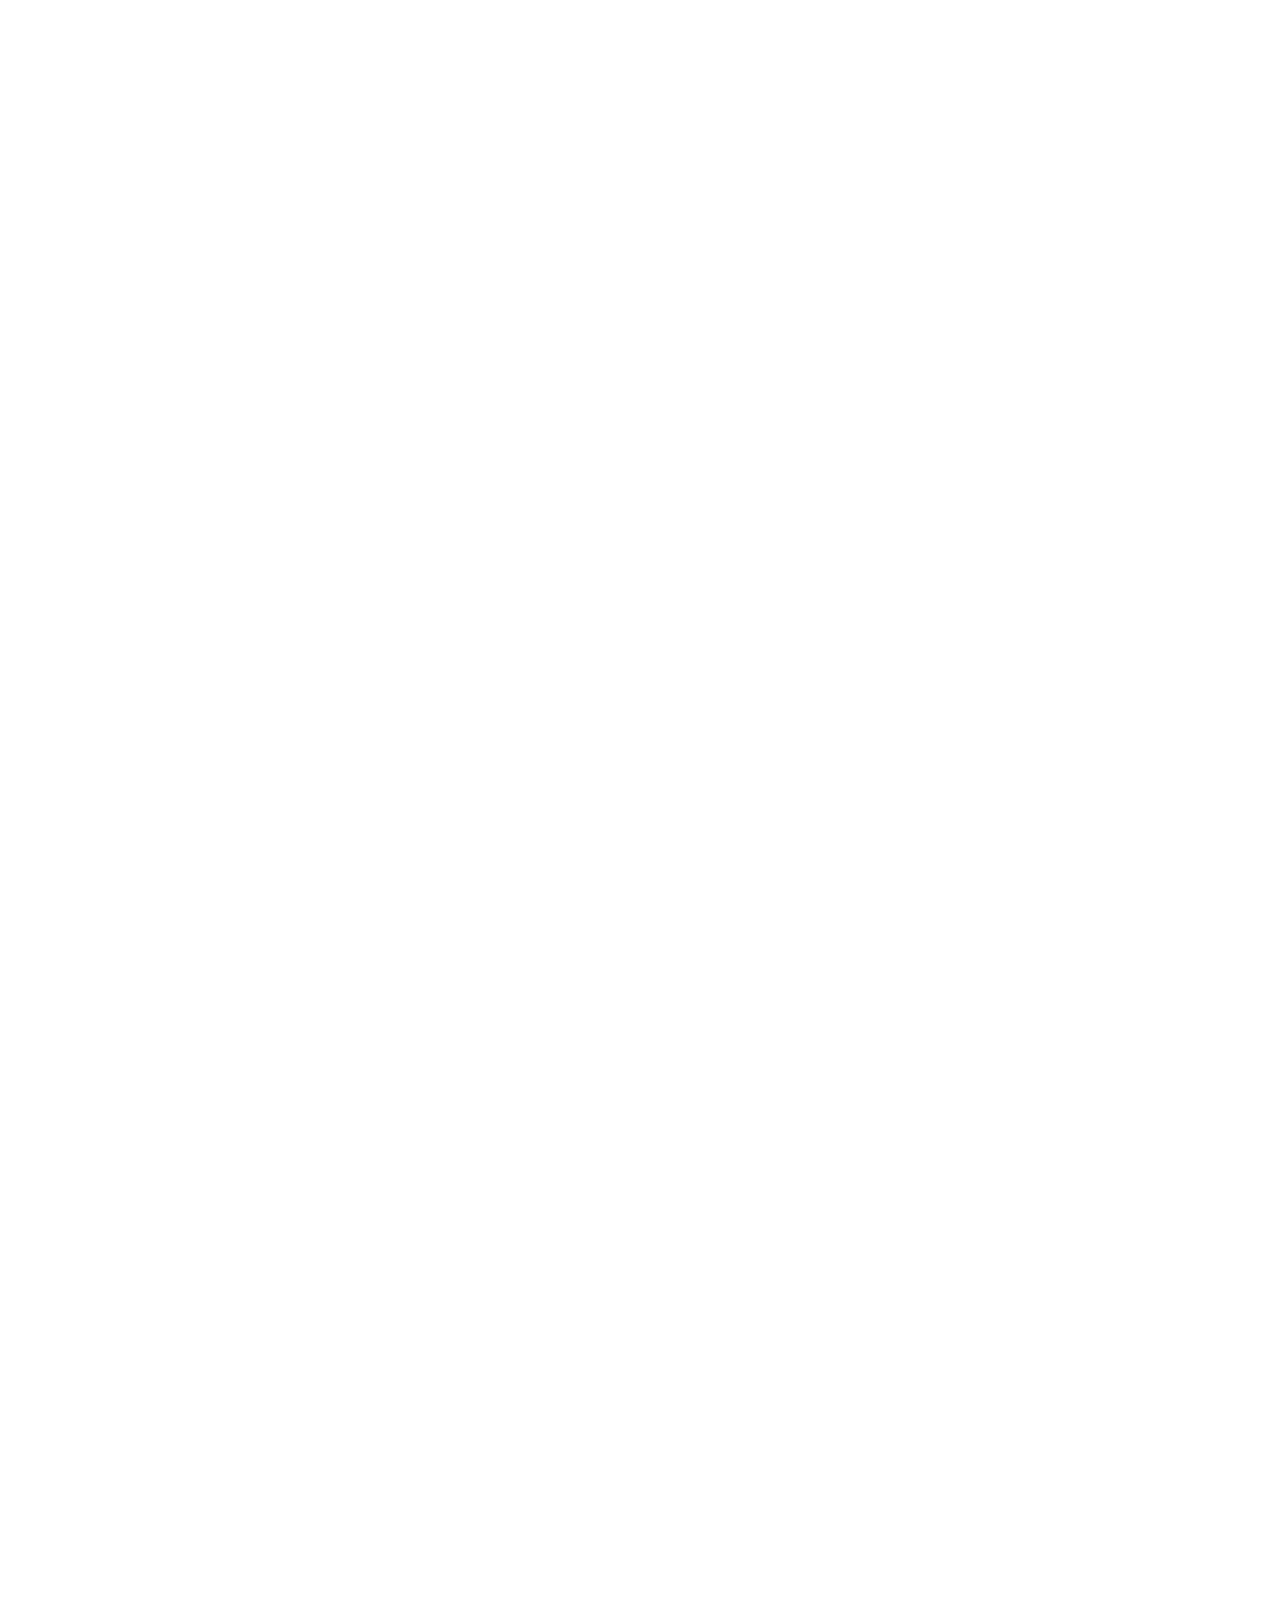
==== commit a129277e: "feat(branding): update prototype branding to SOLACE with celestial logo and CLI telemetry fixes" ====
--- a/web/index.html
+++ b/web/index.html
@@ -3,8 +3,8 @@
 <head>
   <meta charset="UTF-8">
   <meta name="viewport" content="width=device-width, initial-scale=1.0">
-  <title>Chandrayaan-2 Lunar Optical Registration Console | ISRO Deep Space Mission Operations</title>
-  <meta name="description" content="Mission-grade Sun-angle and scale invariant image correspondence console for Chandrayaan-2 optical sensors (OHRC, TMC-2, IIRS).">
+  <title>SOLACE </title>
+  <meta name="description" content="SOLACE: Sun-Angle & Optical Lunar Adaptive Correspondence Engine for Chandrayaan-2 optical sensors (OHRC, TMC-2, IIRS).">
   
   <!-- Premium Fonts: Space Grotesk, Chakra Petch, Inter, JetBrains Mono -->
   <link rel="preconnect" href="https://fonts.googleapis.com">
@@ -40,10 +40,19 @@
       
       <!-- Brand & Mission Badge -->
       <div class="mission-brand">
-        <div class="mission-crest-wrapper">
+        <div class="mission-crest-wrapper" data-tooltip="SOLACE · Sun-Angle & Optical Lunar Adaptive Correspondence Engine">
           <div class="radar-sweep-ring"></div>
-          <div class="crest-core">
-            <i data-lucide="orbit" class="crest-icon"></i>
+          <div class="crest-core solace-core">
+            <svg class="solace-svg-logo" viewBox="0 0 32 32" fill="none" xmlns="http://www.w3.org/2000/svg">
+              <!-- Solar Corona Orbit Ring -->
+              <circle cx="16" cy="16" r="14" stroke="#F59E0B" stroke-width="1.2" stroke-dasharray="2 2.5" opacity="0.8"/>
+              <circle cx="16" cy="16" r="11" stroke="#00F0FF" stroke-width="1.2"/>
+              <!-- Lunar Crescent intersecting Sol -->
+              <path d="M16 6C10.477 6 6 10.477 6 16C6 21.523 10.477 26 16 26C13.2 23.5 11.5 19.9 11.5 16C11.5 12.1 13.2 8.5 16 6Z" fill="#00F0FF"/>
+              <!-- Central Optical Invariant Keypoint Star -->
+              <path d="M16 9.5L17.8 14.2L22.5 16L17.8 17.8L16 22.5L14.2 17.8L9.5 16L14.2 14.2L16 9.5Z" fill="#FFFFFF"/>
+              <circle cx="16" cy="16" r="1.8" fill="#0C1018"/>
+            </svg>
           </div>
         </div>
 
@@ -51,11 +60,11 @@
           <div class="sub-agency-tag">
             <span class="agency-callsign">ISRO // DEEP SPACE NETWORK</span>
             <span class="separator-bullet">/</span>
-            <span class="payload-tag">CHANDRAYAAN-2 OPTICAL PAYLOAD</span>
+            <span class="payload-tag">CHANDRAYAAN-2 OPTICAL</span>
             <span class="separator-bullet">/</span>
-            <span class="polar-tag">100 KM POLAR ORBIT</span>
-          </div>
-          <h1 class="console-title">Lunar Surface Registration Console</h1>
+            <span class="solace-badge-pill">SOLACE</span>
+          </div>
+          <h1 class="console-title"><span class="solace-brand-name">SOLACE</span> Lunar Registration Console</h1>
         </div>
       </div>
 
